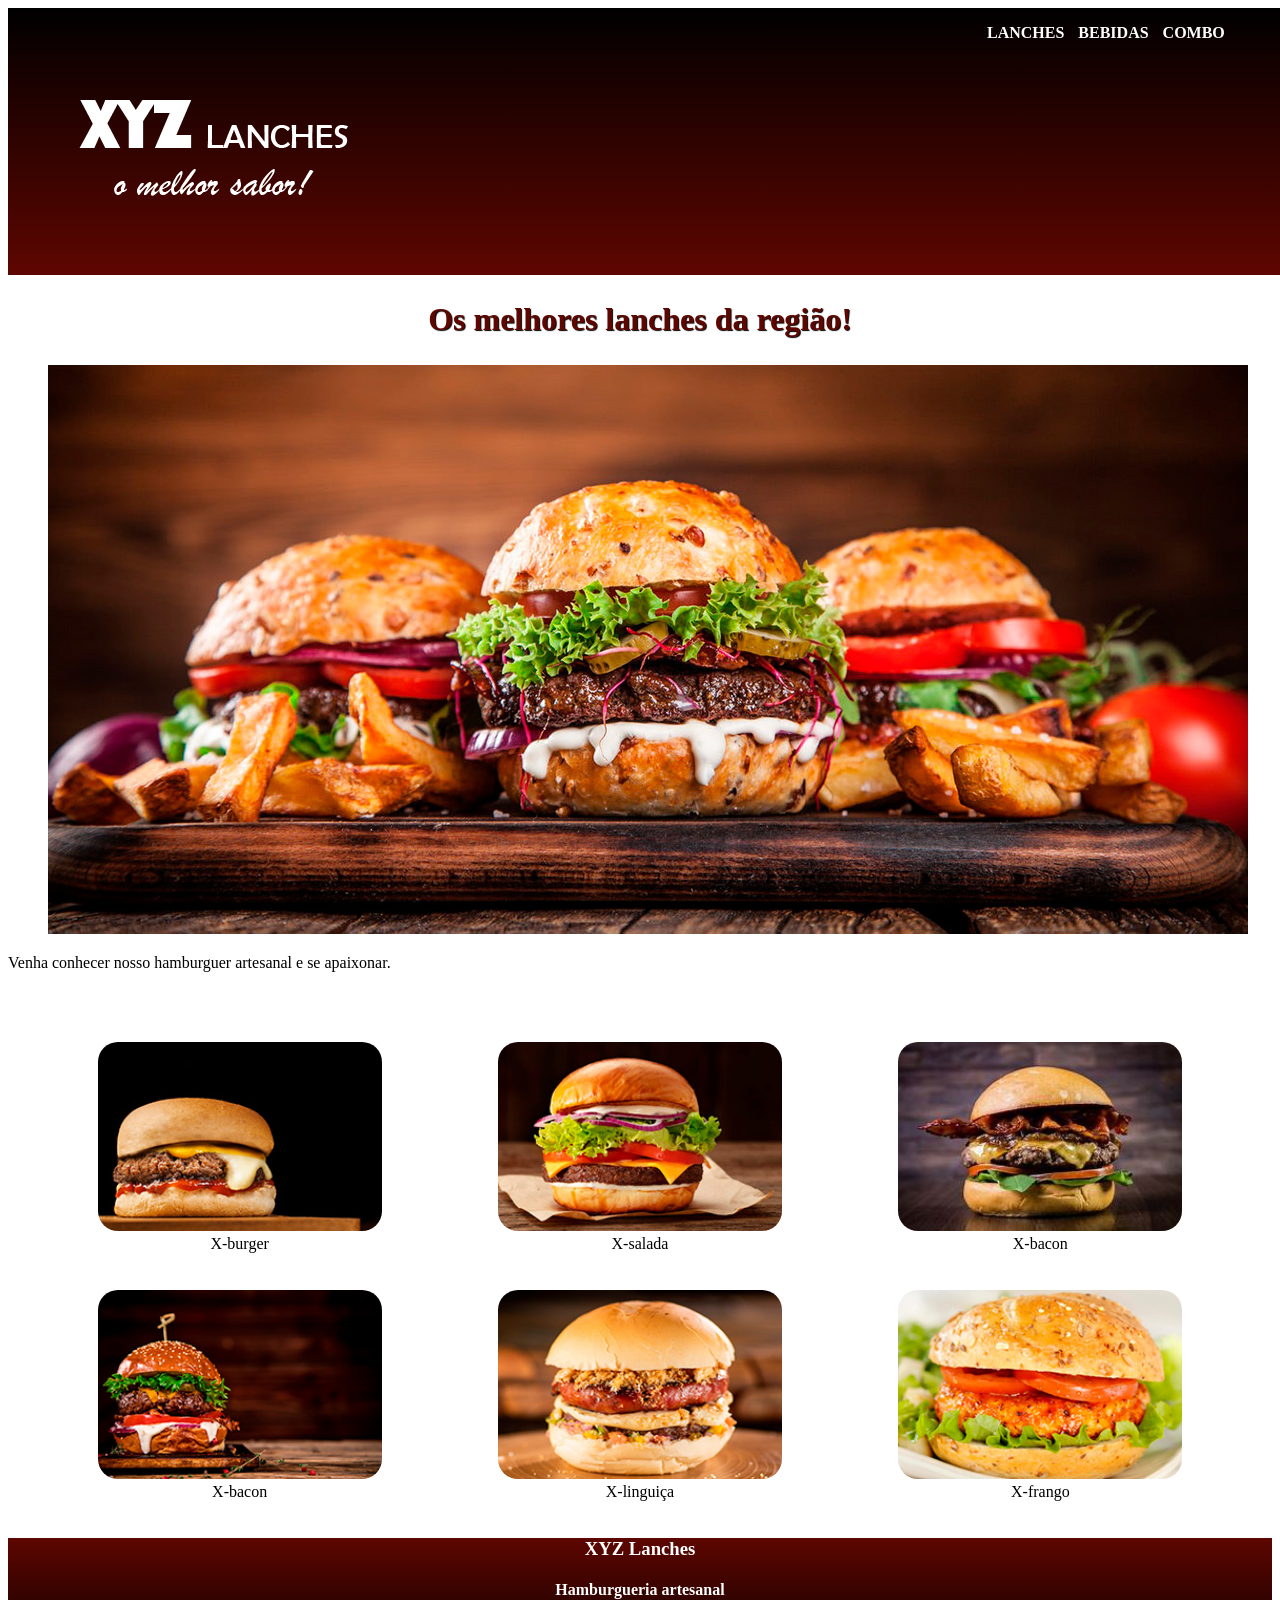
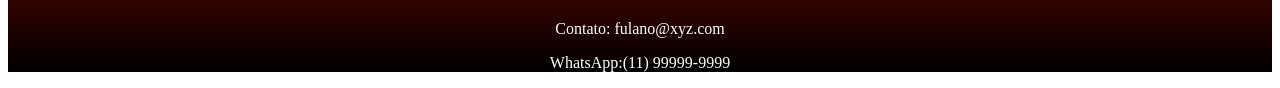
==== aula_1709/index.html @ 117132a8 "Add files via upload" ====
<!DOCTYPE html>
<html lang="pt-br">
<head>
    <meta charset="UTF-8">
    <meta name="viewport" content="width=device-width, initial-scale=1.0">
    <link rel="stylesheet" type="text/css" href="css/style.css">
    <title>XYZ Lanches</title>
</head>
<body>
    <header>
    <nav>
        <a href="#lanches">LANCHES</a>
        <a href="#bebidas">BEBIDAS</a>
        <a href="#combo">COMBO</a>
    </nav>
       <figure>
            <img src="img/Logo.png" alt="">
       </figure>
    </header>

    <section class="conteudo">
        <h1>Os melhores lanches da região!</h1>
        <figure>
            <img src="img/lanche4.jpg" alt="imagem lanche">
        </figure>
        <p>Venha conhecer nosso hamburguer artesanal e se apaixonar.</p>
    </section>

    <br>
    <a href="#" id="lanches"></a>
    <br>
    <section class="conteudo" id="grid-conteudo">
        <div class="grid">

           <div>
             <figure>
                <img src="img/lanche5.jpg" alt="" class="imagem-site">
                <figcaption> X-burger</figcaption>
            </figure>
           </div>

             <div>
             <figure>
                <img src="img/lanche6.jpg" alt="" class="imagem-site">
                <figcaption> X-salada</figcaption>
            </figure>
           </div>

             <div>
             <figure>
                <img src="img/lanche7.jpg" alt="" class="imagem-site">
                <figcaption>X-bacon </figcaption>
            </figure>
           </div>

            <div>
             <figure>
                <img src="img/lanche8.jpg" alt="" class="imagem-site">
                <figcaption>X-bacon </figcaption>
            </figure>
           </div>

             <div>
             <figure>
                <img src="img/lanche9.jpg" alt="" class="imagem-site">
                <figcaption>X-linguiça </figcaption>
            </figure>
           </div>

             <div>
             <figure>
                <img src="img/lanche10.jpg" alt="" class="imagem-site">
                <figcaption>X-frango </figcaption>
            </figure>
           </div>

        </div> <!-- fechamento do grid -->
    </section>

    <footer>
        <h3>XYZ Lanches</h3>
        <h4>Hamburgueria artesanal</h4>
        <p>Contato: fulano@xyz.com</p>
        <p>WhatsApp:(11) 99999-9999</p>
    </footer>
</body>
</html>
---- aula_1709/css/style.css ----
header{
    background: linear-gradient(to top,rgb(94, 6, 0), #000);
    color: #fff;
    width: 100%;
    font-size: 1.8rem;
    padding: 1rem;
}

nav{
    text-align: right;
    font-size:1rem;
    word-spacing: 10px;
    margin-right: 5%;
    padding-bottom: 2px;
}

a{
    text-decoration: none;
    color:#fff;
    font-weight: bold;
}

a:hover{
    color:#ff8247;
}

h1{
    font-size: 2rem;
    text-align: center;
    text-shadow: 1px 1px 1px #000;
    color: rgb(94, 6, 0);
}

#grid-conteudo{
    background-color: #ffffff;
}

.grid {
    display: grid;
    grid-template-columns: repeat(auto-fill, minmax(300px, 1fr));
    grid-gap: 1px;
    max-width: 1200px;
    margin: 0 auto;
}

.grid div {
    background-color: #fff;
    text-align: center;
    padding: 2px;
}

.imagem-site{
    border-radius: 20px;
    width: 90%;
    height: 30%;
}

.imagem-site:hover{
    border-radius: 20px;
    width: 90%;
    height: 30%;
    opacity: 0.7;


}

footer{
    background: linear-gradient(to top, #000, rgb(94, 6, 0));
    color: #fff;
    width: 100%;
    text-align: center;
}
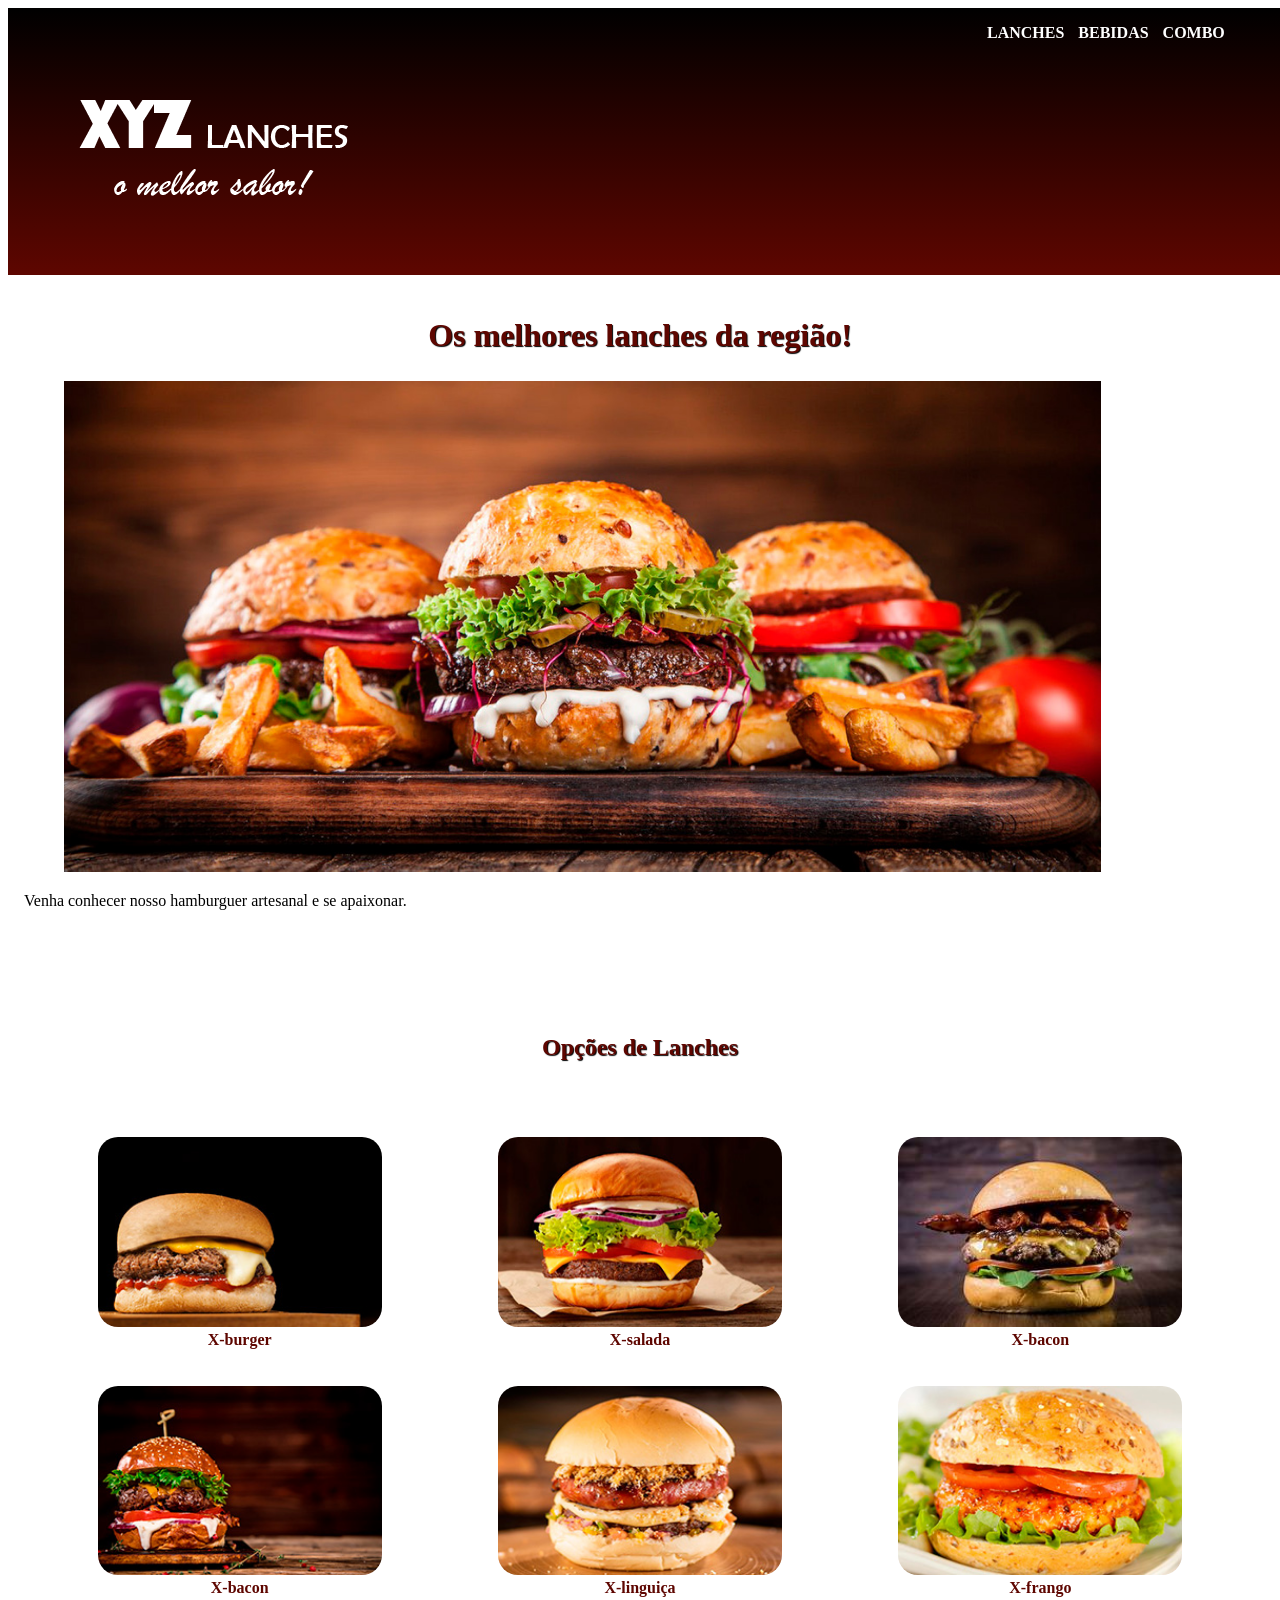
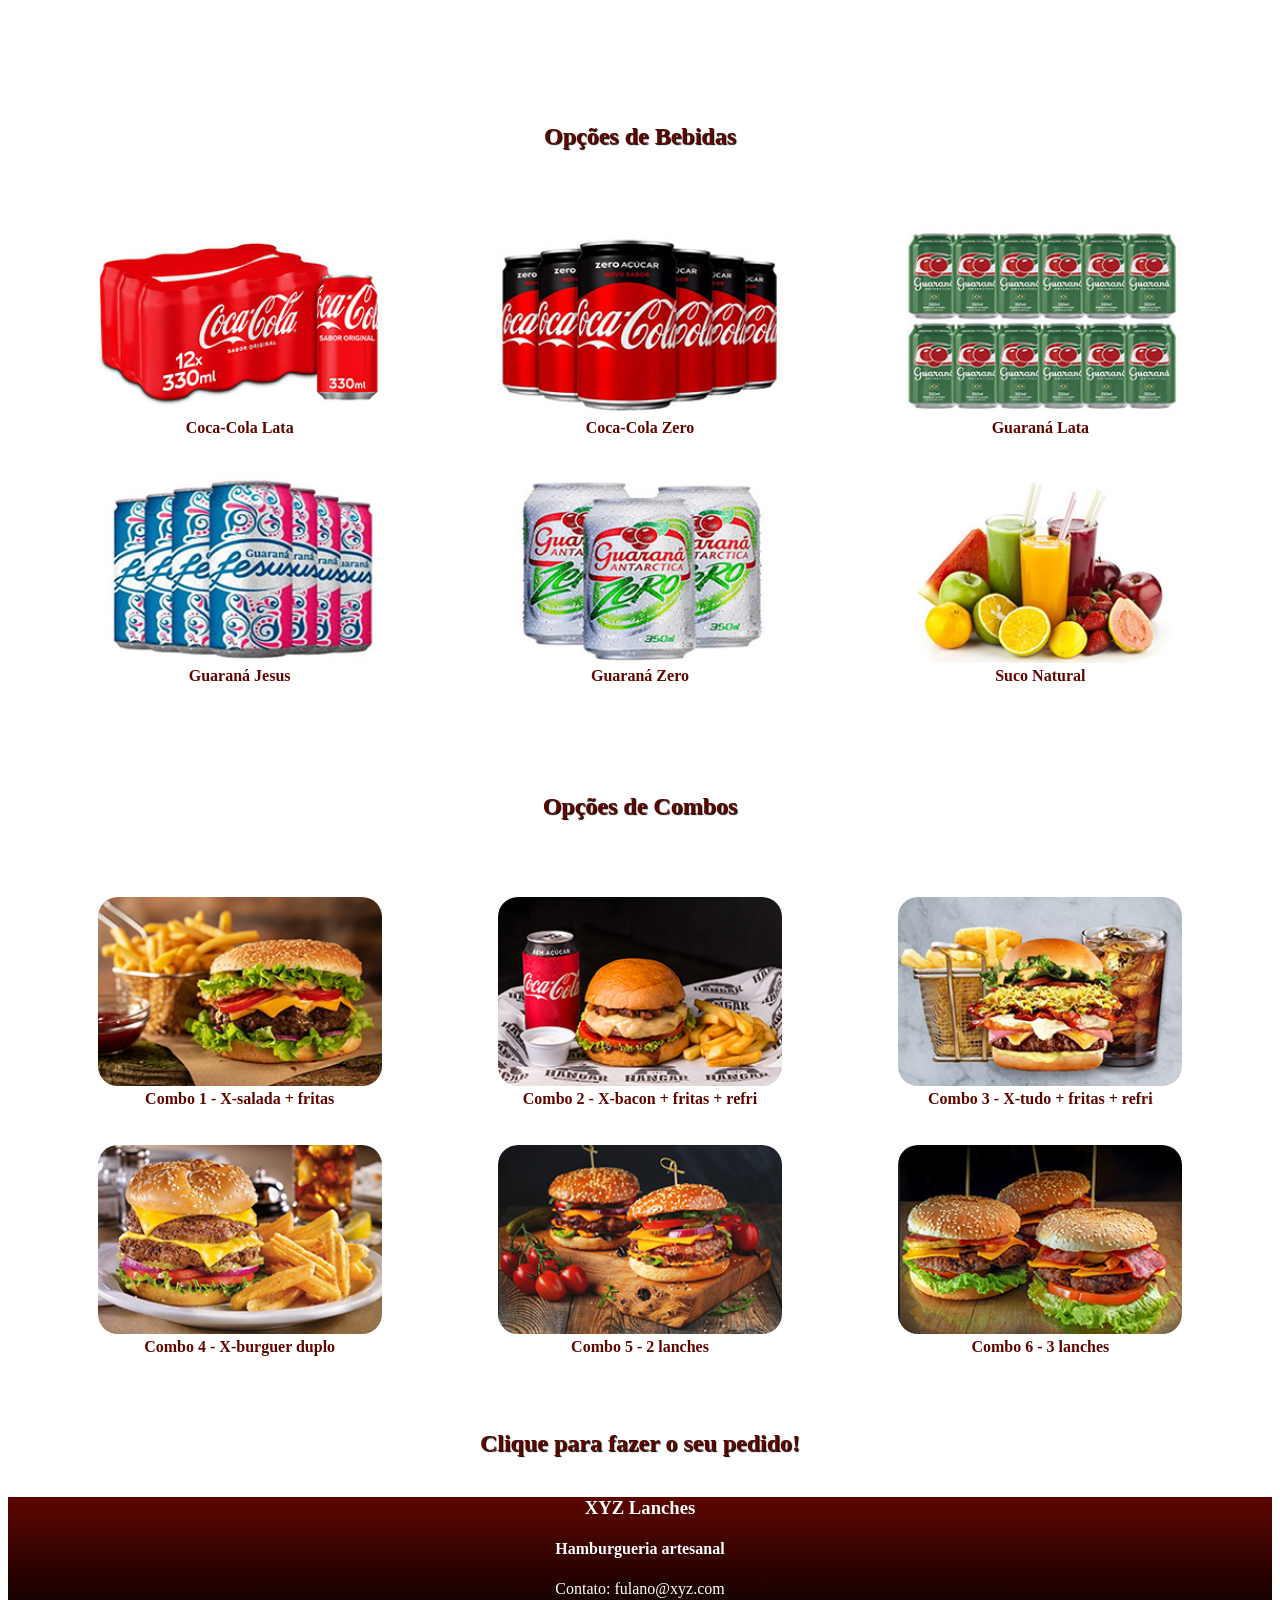
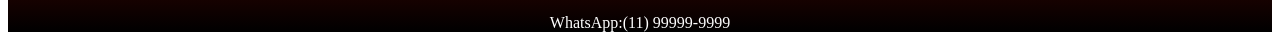
==== commit 5ab10712: "Add files via upload" ====
--- a/aula_1709/index.html
+++ b/aula_1709/index.html
@@ -21,7 +21,7 @@
     <section class="conteudo">
         <h1>Os melhores lanches da região!</h1>
         <figure>
-            <img src="img/lanche4.jpg" alt="imagem lanche">
+            <img src="img/lanche4.jpg" alt="imagem lanche" class="imagem-conteudo">
         </figure>
         <p>Venha conhecer nosso hamburguer artesanal e se apaixonar.</p>
     </section>
@@ -30,6 +30,8 @@
     <a href="#" id="lanches"></a>
     <br>
     <section class="conteudo" id="grid-conteudo">
+        <h5>Opções de Lanches</h5>
+        <br>
         <div class="grid">
 
            <div>
@@ -76,7 +78,113 @@
 
         </div> <!-- fechamento do grid -->
     </section>
+<br>
 
+  <a href="#" id="bebidas"></a>
+    <br>
+    <section class="conteudo" id="grid-conteudo">
+        <h5>Opções de Bebidas</h5>
+        <br>
+        <div class="grid">
+
+           <div>
+             <figure>
+                <img src="img/cocalata.jpg" alt="" class="imagem-site">
+                <figcaption> Coca-Cola Lata</figcaption>
+            </figure>
+           </div>
+
+             <div>
+             <figure>
+                <img src="img/cocalata_zero.jpg" alt="" class="imagem-site">
+                <figcaption> Coca-Cola Zero </figcaption>
+            </figure>
+           </div>
+
+             <div>
+             <figure>
+                <img src="img/guaranalata.jpg" alt="" class="imagem-site">
+                <figcaption>Guaraná Lata</figcaption>
+            </figure>
+           </div>
+
+            <div>
+             <figure>
+                <img src="img/guaranalata_jesus.jpg" alt="" class="imagem-site">
+                <figcaption>Guaraná Jesus </figcaption>
+            </figure>
+           </div>
+
+             <div>
+             <figure>
+                <img src="img/guaranalata_zero.jpg" alt="" class="imagem-site">
+                <figcaption>Guaraná Zero </figcaption>
+            </figure>
+           </div>
+
+             <div>
+             <figure>
+                <img src="img/suconatural.jpg" alt="" class="imagem-site">
+                <figcaption>Suco Natural</figcaption>
+            </figure>
+           </div>
+
+        </div> <!-- fechamento do grid -->
+    </section>
+
+    <a href="#" id="combo"></a>
+    <br>
+    <section class="conteudo" id="grid-conteudo">
+        <h5>Opções de Combos</h5>
+        <br>
+        <div class="grid">
+
+           <div>
+             <figure>
+                <img src="img/combo1.jpg" alt="" class="imagem-site">
+                <figcaption> Combo 1 - X-salada + fritas</figcaption>
+            </figure>
+           </div>
+
+             <div>
+             <figure>
+                <img src="img/combo2.jpg" alt="" class="imagem-site">
+                <figcaption> Combo 2 - X-bacon + fritas + refri </figcaption>
+            </figure>
+           </div>
+
+             <div>
+             <figure>
+                <img src="img/combo3.jpg" alt="" class="imagem-site">
+                <figcaption>Combo 3 - X-tudo + fritas + refri</figcaption>
+            </figure>
+           </div>
+
+            <div>
+             <figure>
+                <img src="img/combo4.jpg" alt="" class="imagem-site">
+                <figcaption>Combo 4 - X-burguer duplo </figcaption>
+            </figure>
+           </div>
+
+             <div>
+             <figure>
+                <img src="img/combo5.jpg" alt="" class="imagem-site">
+                <figcaption>Combo 5 - 2 lanches </figcaption>
+            </figure>
+           </div>
+
+             <div>
+             <figure>
+                <img src="img/combo6.jpg" alt="" class="imagem-site">
+                <figcaption>Combo 6 - 3 lanches</figcaption>
+            </figure>
+           </div>
+
+        </div> <!-- fechamento do grid -->
+    </section>
+
+    <a href="https://wa.me/551199999999?text=_Ol%C3%A1%2C%20gostaria%20de%20fazer%20um%20pedido!_"><h5>Clique para fazer o seu pedido! </h5></a>
     <footer>
         <h3>XYZ Lanches</h3>
         <h4>Hamburgueria artesanal</h4>
--- a/aula_1709/css/style.css
+++ b/aula_1709/css/style.css
@@ -33,6 +33,38 @@
     color: rgb(94, 6, 0);
 }
 
+h5{
+    font-size: 1.5rem;
+    color: rgb(94, 6, 0);
+    text-shadow: 1px 1px 1px #000;
+    text-align: center;
+}
+
+figcaption{
+    font-size: 1rem;
+    font-weight: bold;
+    color: rgb(94, 6, 0);
+}
+
+.conteudo{
+    align-items: center;
+    text-align: justify;
+    border-radius: 20px;
+    margin: 0 auto;
+    padding: 1rem;
+    
+}
+
+figure{
+    align-items: center;
+}
+
+.imagem-conteudo{
+    width: 90%;
+    height: 30%;
+}
+
+
 #grid-conteudo{
     background-color: #ffffff;
 }
@@ -55,6 +87,7 @@
     border-radius: 20px;
     width: 90%;
     height: 30%;
+    align-items: center;
 }
 
 .imagem-site:hover{
